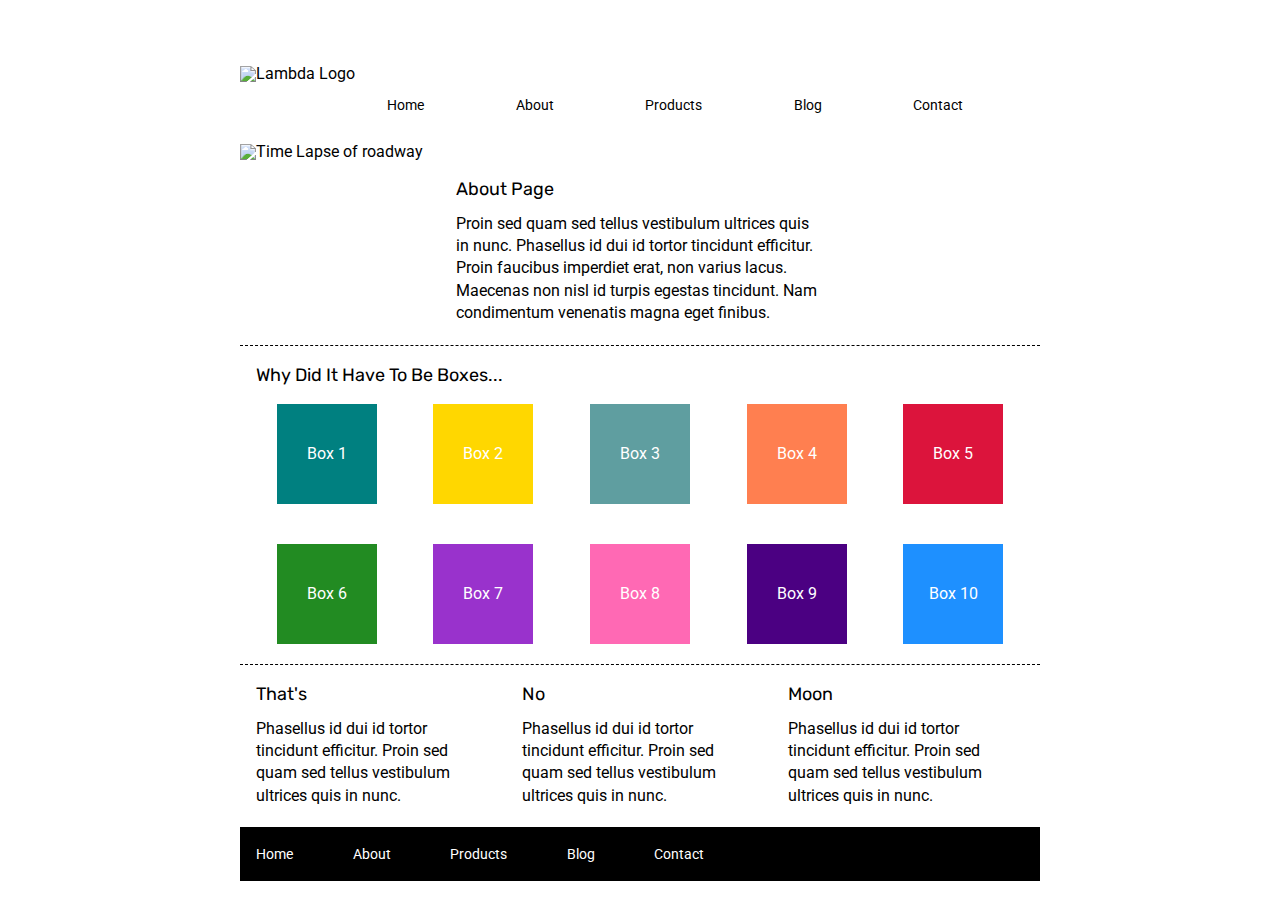
==== about.html @ 283777c1 "Added about page and navigation links" ====
<!doctype html>

<html lang="en">
<head>
  <meta charset="utf-8">

  <title>Sprint Challenge - Home</title>

  <link href="https://fonts.googleapis.com/css?family=Roboto|Rubik" rel="stylesheet">
  <link rel="stylesheet" href="style/index.css">

</head>

<body>
    <div class="container">
        <header class="header">
            <div>
                <img src="assets\lambda-black.png" alt="Lambda Logo">
            </div>
            <nav>
                <a href="index.html">Home</a>
                <a href="about.html">About</a>
                <a href="#">Products</a>
                <a href="#">Blog</a>
                <a href="#">Contact</a>
            </nav>

        </header>
            <div class="jumbo">
                <img src="assets\jumbo.jpg" alt="Time Lapse of roadway"> 
            </div>
        <section class="top-content">
            <div class="text-container">
                <h2>About Page</h2>
                <p>Proin sed quam sed tellus vestibulum ultrices quis in nunc. Phasellus id dui id tortor tincidunt efficitur. Proin faucibus imperdiet erat, non varius lacus. Maecenas non nisl id turpis egestas tincidunt. Nam condimentum venenatis magna eget finibus.</p>
            </div>
            
        </section>
        
        <section class="middle-content">
        
            <h2>Why Did It Have To Be Boxes...</h2>
            
            <div class="boxes">
                <div class="box">Box 1</div>
                <div class="box">Box 2</div>
                <div class="box">Box 3</div>
                <div class="box">Box 4</div>
                <div class="box">Box 5</div>
                <div class="box">Box 6</div>
                <div class="box">Box 7</div>
                <div class="box">Box 8</div>
                <div class="box">Box 9</div>
                <div class="box">Box 10</div>
            </div>
        
        </section>

        <section class="bottom-content">

            <div class="text-container">
                <h2>That's</h2>
                <p>Phasellus id dui id tortor tincidunt efficitur. Proin sed quam sed tellus vestibulum ultrices quis in nunc.</p>
            </div>
            <div class="text-container">
                <h2>No</h2>
                <p>Phasellus id dui id tortor tincidunt efficitur. Proin sed quam sed tellus vestibulum ultrices quis in nunc.</p>
            </div>
            <div class="text-container">
                <h2>Moon</h2>
                <p>Phasellus id dui id tortor tincidunt efficitur. Proin sed quam sed tellus vestibulum ultrices quis in nunc.</p>
            </div>

        </section>
        
        <footer>
            <nav>
                <a href="index.html">Home</a>
                <a href="about.html">About</a>
                <a href="#">Products</a>
                <a href="#">Blog</a>
                <a href="#">Contact</a>
            </nav>
        </footer>
    </div><!-- container -->        
</body>
</html>
---- style/index.css ----
/* http://meyerweb.com/eric/tools/css/reset/ 
   v2.0 | 20110126
   License: none (public domain)
*/

html, body, div, span, applet, object, iframe,
h1, h2, h3, h4, h5, h6, p, blockquote, pre,
a, abbr, acronym, address, big, cite, code,
del, dfn, em, img, ins, kbd, q, s, samp,
small, strike, strong, sub, sup, tt, var,
b, u, i, center,
dl, dt, dd, ol, ul, li,
fieldset, form, label, legend,
table, caption, tbody, tfoot, thead, tr, th, td,
article, aside, canvas, details, embed, 
figure, figcaption, footer, header, hgroup, 
menu, nav, output, ruby, section, summary,
time, mark, audio, video {
	margin: 0;
	padding: 0;
	border: 0;
	font-size: 100%;
	font: inherit;
	vertical-align: baseline;
}
/* HTML5 display-role reset for older browsers */
article, aside, details, figcaption, figure, 
footer, header, hgroup, menu, nav, section {
	display: block;
}
body {
	line-height: 1;
}
ol, ul {
	list-style: none;
}
blockquote, q {
	quotes: none;
}
blockquote:before, blockquote:after,
q:before, q:after {
	content: '';
	content: none;
}
table {
	border-collapse: collapse;
	border-spacing: 0;
}

* {
    box-sizing: border-box;
}

html, body {
    height: 100%;
    font-family: 'Roboto', sans-serif;
    padding: 1.7rem;
}



h1, h2, h3, h4, h5 {
    font-size: 18px;
    margin-bottom: 15px;
    font-family: 'Rubik', sans-serif;
}

p {
    line-height: 1.4;
}

.container {
    width: 800px;
    margin: .7rem auto;
    background-color: white;
}

.header{
    display: flex;
    flex-direction: row;
    
}

header nav {
    width: 80%;
    display: flex;
    justify-content: space-between;
    align-items: center;
    font-size: 14px;
}

header nav a{
    text-decoration: none;
    color: black;
    padding: 2rem;
}

.jumbo{
    margin: auto;
    padding-bottom: 20px;  
}

.top-content {
    display: flex;
    flex-wrap: wrap;
    justify-content: space-evenly;
    margin-bottom: 20px;
    border-bottom: 1px dashed black;
}

.top-content .text-container {
    width: 48%;
    padding: 0 1%;
    padding-bottom: 20px;  
}

.middle-content {
    margin-bottom: 20px;
    border-bottom: 1px dashed black;
}

.middle-content h2 {
    padding: 0 2%;
    margin-bottom: 0;
}

.middle-content .boxes {
    display: flex;
    flex-wrap: wrap;
    justify-content: space-evenly;
}

.middle-content .boxes .box {
    width: 12.5%;
    height: 100px;
    background: black;
    margin: 20px 2.5%;
    color: white;
    display: flex;
    align-items: center;
    justify-content: center;
}

.middle-content .boxes .box:nth-child(1){
    background: teal;
}
.middle-content .boxes .box:nth-child(2){
    background: gold;
}
.middle-content .boxes .box:nth-child(3){
    background: cadetblue;
}
.middle-content .boxes .box:nth-child(4){
    background: coral;
}
.middle-content .boxes .box:nth-child(5){
    background: crimson;
}
.middle-content .boxes .box:nth-child(6){
    background: forestgreen;
}
.middle-content .boxes .box:nth-child(7){
    background: darkorchid;
}
.middle-content .boxes .box:nth-child(8){
    background: hotpink;
}
.middle-content .boxes .box:nth-child(9){
    background: indigo;
}
.middle-content .boxes .box:nth-child(10){
    background: dodgerblue;
}
.bottom-content {
    display: flex;
    margin: 0 2% 20px;
    justify-content: space-around;
}

.bottom-content .text-container {
    padding-right: 4%;
}

.bottom-content .text-container:last-child {
    padding-right: 0;
}

footer {
    width: 100%;
    background: black;
}

footer nav {
    width: 60%;
    display: flex;
    justify-content: space-between;
    align-items: center;
    padding: 20px 2%;
    font-size: 14px;
}

footer nav a {
    color: white;
    text-decoration: none;
}
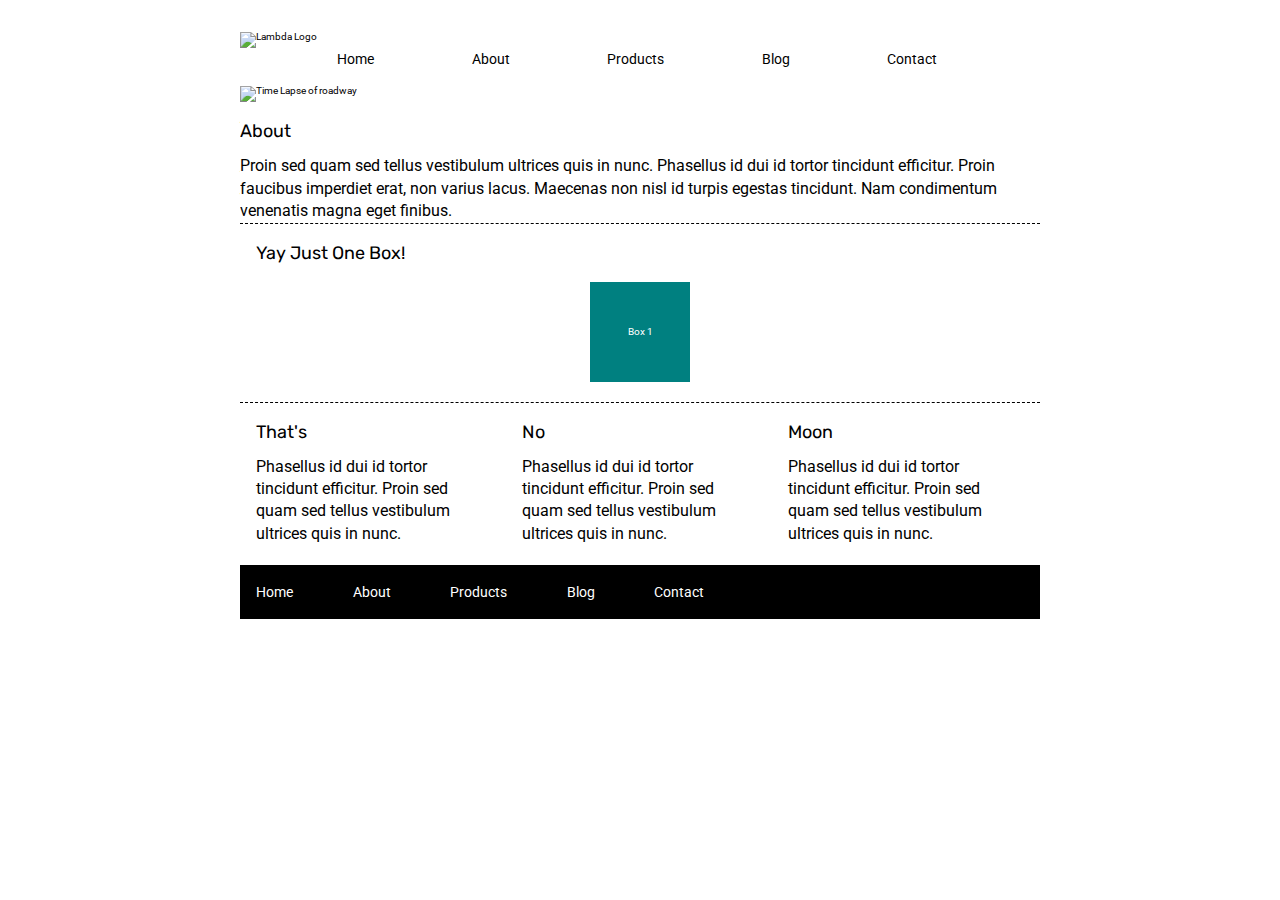
==== commit d17c3301: "Better reflects the included mock up for mobile" ====
--- a/about.html
+++ b/about.html
@@ -8,7 +8,7 @@
 
   <link href="https://fonts.googleapis.com/css?family=Roboto|Rubik" rel="stylesheet">
   <link rel="stylesheet" href="style/index.css">
-
+  <meta name="viewport" content="width=device-width,initial-scale=1">
 </head>
 
 <body>
@@ -26,32 +26,25 @@
             </nav>
 
         </header>
-            <div class="jumbo">
-                <img src="assets\jumbo.jpg" alt="Time Lapse of roadway"> 
+            <div>
+                <img class="jumbo" src="assets\jumbo.jpg" alt="Time Lapse of roadway"> 
             </div>
         <section class="top-content">
-            <div class="text-container">
-                <h2>About Page</h2>
+            <div class="text-container-about">
+                <h2>About</h2>
                 <p>Proin sed quam sed tellus vestibulum ultrices quis in nunc. Phasellus id dui id tortor tincidunt efficitur. Proin faucibus imperdiet erat, non varius lacus. Maecenas non nisl id turpis egestas tincidunt. Nam condimentum venenatis magna eget finibus.</p>
             </div>
+            
             
         </section>
         
         <section class="middle-content">
         
-            <h2>Why Did It Have To Be Boxes...</h2>
+            <h2>Yay Just One Box!</h2>
             
             <div class="boxes">
                 <div class="box">Box 1</div>
-                <div class="box">Box 2</div>
-                <div class="box">Box 3</div>
-                <div class="box">Box 4</div>
-                <div class="box">Box 5</div>
-                <div class="box">Box 6</div>
-                <div class="box">Box 7</div>
-                <div class="box">Box 8</div>
-                <div class="box">Box 9</div>
-                <div class="box">Box 10</div>
+  
             </div>
         
         </section>
--- a/style/index.css
+++ b/style/index.css
@@ -50,23 +50,25 @@
 * {
     box-sizing: border-box;
 }
-
+html {
+    font-size: 62.5%;
+  }
+  
 html, body {
     height: 100%;
     font-family: 'Roboto', sans-serif;
-    padding: 1.7rem;
-}
-
-
+    padding: 1%;
+}
 
 h1, h2, h3, h4, h5 {
-    font-size: 18px;
-    margin-bottom: 15px;
+    font-size: 1.8rem;
+    margin-bottom: 1.5rem;
     font-family: 'Rubik', sans-serif;
 }
 
 p {
     line-height: 1.4;
+    font-size: 1.6rem;
 }
 
 .container {
@@ -86,7 +88,7 @@
     display: flex;
     justify-content: space-between;
     align-items: center;
-    font-size: 14px;
+    font-size: 1.4rem;
 }
 
 header nav a{
@@ -97,26 +99,27 @@
 
 .jumbo{
     margin: auto;
-    padding-bottom: 20px;  
+    padding-bottom: 2rem;  
 }
 
 .top-content {
     display: flex;
     flex-wrap: wrap;
     justify-content: space-evenly;
-    margin-bottom: 20px;
-    border-bottom: 1px dashed black;
+    margin-bottom: 2rem;
+    border-bottom: 0.1rem dashed black;
 }
 
 .top-content .text-container {
     width: 48%;
     padding: 0 1%;
-    padding-bottom: 20px;  
-}
+    padding-bottom: 2rem;  
+}
+
 
 .middle-content {
-    margin-bottom: 20px;
-    border-bottom: 1px dashed black;
+    margin-bottom: 2rem;
+    border-bottom: 0.1rem dashed black;
 }
 
 .middle-content h2 {
@@ -132,9 +135,9 @@
 
 .middle-content .boxes .box {
     width: 12.5%;
-    height: 100px;
+    height: 10rem;
     background: black;
-    margin: 20px 2.5%;
+    margin: 2rem 2.5%;
     color: white;
     display: flex;
     align-items: center;
@@ -173,7 +176,7 @@
 }
 .bottom-content {
     display: flex;
-    margin: 0 2% 20px;
+    margin: 0 2% 2rem;
     justify-content: space-around;
 }
 
@@ -183,6 +186,9 @@
 
 .bottom-content .text-container:last-child {
     padding-right: 0;
+}
+.hidden{
+    display: none;
 }
 
 footer {
@@ -195,11 +201,102 @@
     display: flex;
     justify-content: space-between;
     align-items: center;
-    padding: 20px 2%;
-    font-size: 14px;
+    padding: 2rem 2%;
+    font-size: 1.4rem;
 }
 
 footer nav a {
     color: white;
     text-decoration: none;
-}+}
+
+.hidden-2{
+    display: none;
+}
+
+        
+
+
+
+    @media (max-width: 500px) {
+            html, body{
+                padding: 0;
+                width: 100%;
+            }
+            .container {
+                max-width: 100%;
+                flex-direction: column;    
+                margin: 0;
+                align-content: center;
+            }
+            .header{
+                max-width: 100%;
+                flex-direction: column;
+                align-items: center;
+                padding: 1rem;
+            }
+            nav{
+                flex-direction: column;
+                align-content: center;
+                font-size: 2.5rem;  
+                padding: 2rem;    
+            }
+            header nav a{
+                padding: .5rem;
+                font-size: 2.5rem;
+            }
+            .jumbo{
+                max-width:100%;
+                display: block;
+                align-self: center;
+            }
+            .top-content{
+                flex-direction: column;
+                width: 100%;
+                align-items: center;
+            
+            }
+            .top-content .text-container {
+                width: 90%;
+                padding: 0;
+                padding-bottom: 2rem;  
+            }
+            .middle-content{
+                border-bottom: none;
+            }
+            .middle-content .boxes .box {
+                width: 10rem;
+                height: 10rem;
+                margin: .5rem;
+            }   
+            .boxes{
+                flex-direction: column;
+                align-content: center;
+            }
+        
+            .bottom-content {
+                flex-direction: column;
+                width: 100%;
+                align-items: center;
+            }
+            .bottom-content  {
+                flex-direction: column;
+                align-content: center;
+            }
+            .bottom-content .text-container {
+                width: 90%;
+                padding-bottom: 2rem;
+            }
+            footer{
+                width: 100%;
+            }
+            footer nav{
+                width: 100%;
+                font-size: 2.5rem;
+            }
+            .hidden-1{
+                display: none;
+            }
+            .hidden-2{
+                display: inherit;
+        }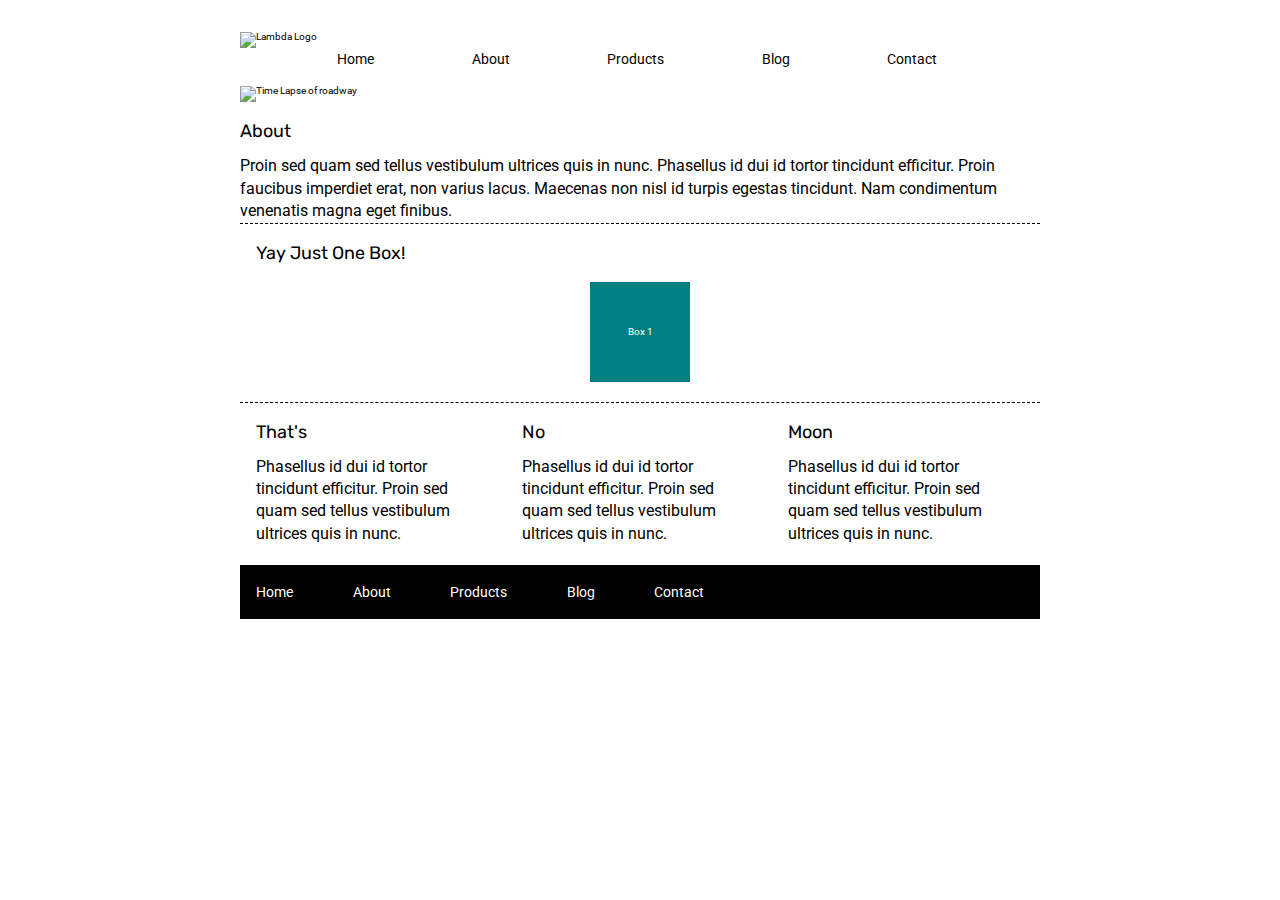
==== commit 6b569991: "Added blog page" ====
--- a/about.html
+++ b/about.html
@@ -4,7 +4,7 @@
 <head>
   <meta charset="utf-8">
 
-  <title>Sprint Challenge - Home</title>
+  <title>Sprint Challenge - About</title>
 
   <link href="https://fonts.googleapis.com/css?family=Roboto|Rubik" rel="stylesheet">
   <link rel="stylesheet" href="style/index.css">
@@ -21,7 +21,7 @@
                 <a href="index.html">Home</a>
                 <a href="about.html">About</a>
                 <a href="#">Products</a>
-                <a href="#">Blog</a>
+                <a href="blog.html">Blog</a>
                 <a href="#">Contact</a>
             </nav>
 
--- a/style/index.css
+++ b/style/index.css
@@ -95,7 +95,28 @@
     text-decoration: none;
     color: black;
     padding: 2rem;
-}
+ } 
+    header nav a:hover{animation: nav-ani 0.8s both;
+        }
+         /* KeyFrames */
+            @keyframes nav-ani {
+                10%, 90% {
+                    transform: translate3d(-0.1rem, 0, 0);
+                }
+                
+                20%, 80% {
+                    transform: translate3d(0.2rem, 0, 0);
+                }
+                
+                30%, 50%, 70% {
+                    transform: translate3d(-0.4rem, 0, 0);
+                }
+                
+                40%, 60% {
+                    transform: translate3d(0.4rem, 0, 0);
+                }
+            }
+    
 
 .jumbo{
     margin: auto;
@@ -213,8 +234,44 @@
 .hidden-2{
     display: none;
 }
-
-        
+.more{
+    padding: 5%;
+    text-decoration: none;
+    text-align: left;
+}
+
+.blogimg{
+    display: block;
+    text-align: center;
+}
+.blog-content {
+    display: flex;
+    flex-direction: row;
+    flex-wrap: wrap;
+    justify-content: space-evenly;
+    align-items: center;
+    margin-bottom: 2rem;
+
+}
+
+.blog-post {
+    width: 100%;
+    padding: 0 1%;
+    padding-bottom: 2rem;  
+}
+
+.blog-img {
+    padding-bottom: 5%;  
+}
+
+.blog-post-text{
+    text-indent: -4%;
+}
+
+.apost{
+    padding: 5%;
+    border-bottom: 0.1rem dashed black;
+}
 
 
 
@@ -299,4 +356,5 @@
             }
             .hidden-2{
                 display: inherit;
-        }+            }
+    }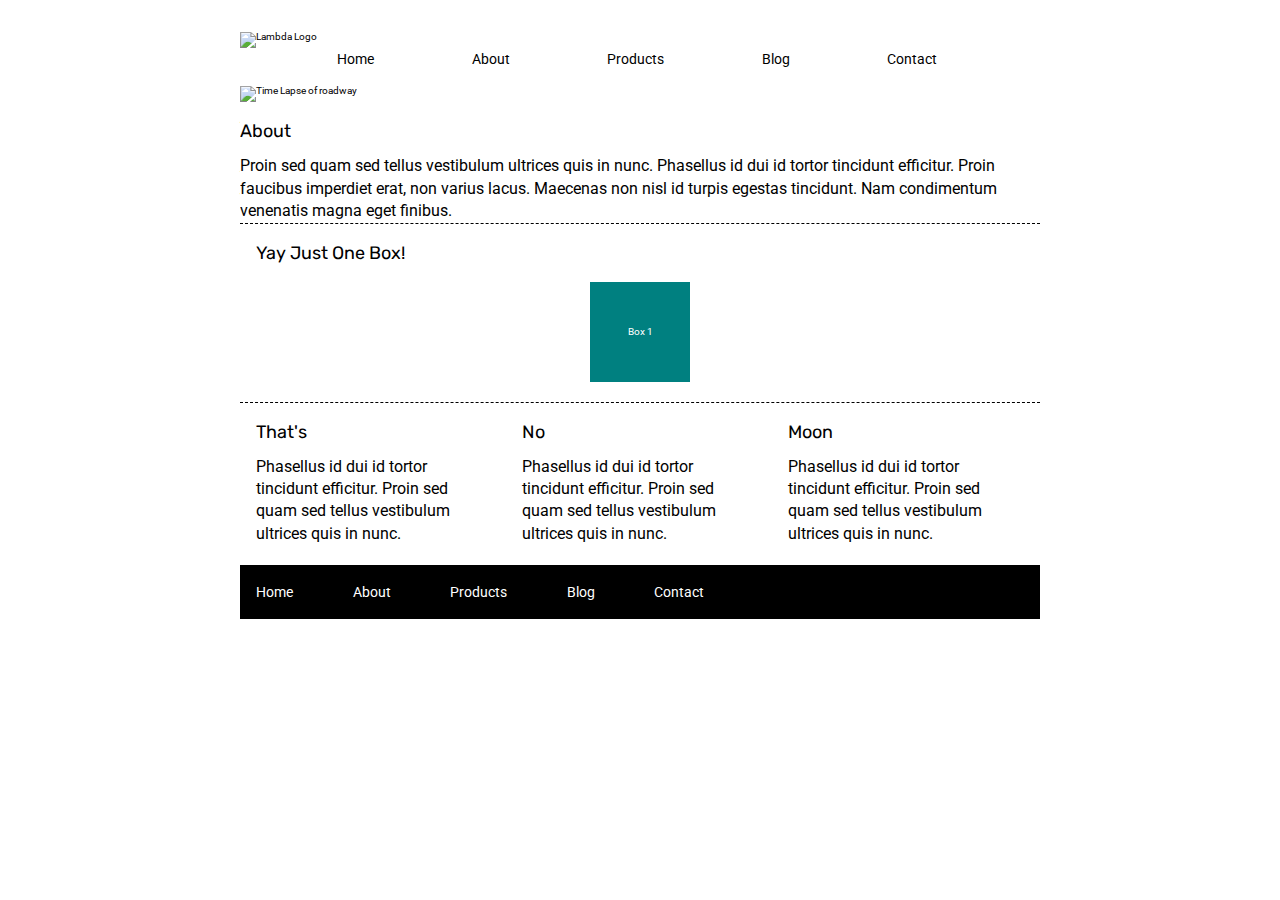
==== commit 38d14523: "Cleaned up some code" ====
--- a/about.html
+++ b/about.html
@@ -1,80 +1,99 @@
-<!doctype html>
+<!DOCTYPE html>
 
 <html lang="en">
-<head>
-  <meta charset="utf-8">
+	<head>
+		<meta charset="utf-8" />
 
-  <title>Sprint Challenge - About</title>
+		<title>Sprint Challenge - About</title>
 
-  <link href="https://fonts.googleapis.com/css?family=Roboto|Rubik" rel="stylesheet">
-  <link rel="stylesheet" href="style/index.css">
-  <meta name="viewport" content="width=device-width,initial-scale=1">
-</head>
+		<link
+			href="https://fonts.googleapis.com/css?family=Roboto|Rubik"
+			rel="stylesheet"
+		/>
+		<link rel="stylesheet" href="style/index.css" />
+		<meta name="viewport" content="width=device-width,initial-scale=1" />
+	</head>
 
-<body>
-    <div class="container">
-        <header class="header">
-            <div>
-                <img src="assets\lambda-black.png" alt="Lambda Logo">
-            </div>
-            <nav>
-                <a href="index.html">Home</a>
-                <a href="about.html">About</a>
-                <a href="#">Products</a>
-                <a href="blog.html">Blog</a>
-                <a href="#">Contact</a>
-            </nav>
+	<body>
+		<div class="container">
+			<header class="header">
+				<div>
+					<img src="assets\lambda-black.png" alt="Lambda Logo" />
+				</div>
+				<nav>
+					<a href="index.html">Home</a>
+					<a href="about.html">About</a>
+					<a href="#">Products</a>
+					<a href="blog.html">Blog</a>
+					<a href="#">Contact</a>
+				</nav>
+			</header>
+			<div>
+				<img
+					class="jumbo"
+					src="assets\jumbo.jpg"
+					alt="Time Lapse of roadway"
+				/>
+			</div>
+			<section class="top-content">
+				<div class="text-container-about">
+					<h2>About</h2>
+					<p>
+						Proin sed quam sed tellus vestibulum ultrices quis
+						in nunc. Phasellus id dui id tortor tincidunt
+						efficitur. Proin faucibus imperdiet erat, non
+						varius lacus. Maecenas non nisl id turpis egestas
+						tincidunt. Nam condimentum venenatis magna eget
+						finibus.
+					</p>
+				</div>
+			</section>
 
-        </header>
-            <div>
-                <img class="jumbo" src="assets\jumbo.jpg" alt="Time Lapse of roadway"> 
-            </div>
-        <section class="top-content">
-            <div class="text-container-about">
-                <h2>About</h2>
-                <p>Proin sed quam sed tellus vestibulum ultrices quis in nunc. Phasellus id dui id tortor tincidunt efficitur. Proin faucibus imperdiet erat, non varius lacus. Maecenas non nisl id turpis egestas tincidunt. Nam condimentum venenatis magna eget finibus.</p>
-            </div>
-            
-            
-        </section>
-        
-        <section class="middle-content">
-        
-            <h2>Yay Just One Box!</h2>
-            
-            <div class="boxes">
-                <div class="box">Box 1</div>
-  
-            </div>
-        
-        </section>
+			<section class="middle-content">
+				<h2>Yay Just One Box!</h2>
 
-        <section class="bottom-content">
+				<div class="boxes">
+					<div class="box">Box 1</div>
+				</div>
+			</section>
 
-            <div class="text-container">
-                <h2>That's</h2>
-                <p>Phasellus id dui id tortor tincidunt efficitur. Proin sed quam sed tellus vestibulum ultrices quis in nunc.</p>
-            </div>
-            <div class="text-container">
-                <h2>No</h2>
-                <p>Phasellus id dui id tortor tincidunt efficitur. Proin sed quam sed tellus vestibulum ultrices quis in nunc.</p>
-            </div>
-            <div class="text-container">
-                <h2>Moon</h2>
-                <p>Phasellus id dui id tortor tincidunt efficitur. Proin sed quam sed tellus vestibulum ultrices quis in nunc.</p>
-            </div>
+			<section class="bottom-content">
+				<div class="text-container">
+					<h2>That's</h2>
+					<p>
+						Phasellus id dui id tortor tincidunt efficitur.
+						Proin sed quam sed tellus vestibulum ultrices quis
+						in nunc.
+					</p>
+				</div>
+				<div class="text-container">
+					<h2>No</h2>
+					<p>
+						Phasellus id dui id tortor tincidunt efficitur.
+						Proin sed quam sed tellus vestibulum ultrices quis
+						in nunc.
+					</p>
+				</div>
+				<div class="text-container">
+					<h2>Moon</h2>
+					<p>
+						Phasellus id dui id tortor tincidunt efficitur.
+						Proin sed quam sed tellus vestibulum ultrices quis
+						in nunc.
+					</p>
+				</div>
+			</section>
 
-        </section>
-        
-        <footer>
-            <nav>
-                <a href="index.html">Home</a>
-                <a href="about.html">About</a>
-                <a href="#">Products</a>
-                <a href="#">Blog</a>
-                <a href="#">Contact</a>
-            </nav>
-        </footer>
-    </div><!-- container -->        
-</body>
+			<footer>
+				<nav>
+					<a href="index.html">Home</a>
+					<a href="about.html">About</a>
+					<a href="#">Products</a>
+					<a href="#">Blog</a>
+					<a href="#">Contact</a>
+				</nav>
+			</footer>
+		</div>
+		<!-- container -->
+	</body>
 </html>
--- a/style/index.css
+++ b/style/index.css
@@ -3,19 +3,87 @@
    License: none (public domain)
 */
 
-html, body, div, span, applet, object, iframe,
-h1, h2, h3, h4, h5, h6, p, blockquote, pre,
-a, abbr, acronym, address, big, cite, code,
-del, dfn, em, img, ins, kbd, q, s, samp,
-small, strike, strong, sub, sup, tt, var,
-b, u, i, center,
-dl, dt, dd, ol, ul, li,
-fieldset, form, label, legend,
-table, caption, tbody, tfoot, thead, tr, th, td,
-article, aside, canvas, details, embed, 
-figure, figcaption, footer, header, hgroup, 
-menu, nav, output, ruby, section, summary,
-time, mark, audio, video {
+html,
+body,
+div,
+span,
+applet,
+object,
+iframe,
+h1,
+h2,
+h3,
+h4,
+h5,
+h6,
+p,
+blockquote,
+pre,
+a,
+abbr,
+acronym,
+address,
+big,
+cite,
+code,
+del,
+dfn,
+em,
+img,
+ins,
+kbd,
+q,
+s,
+samp,
+small,
+strike,
+strong,
+sub,
+sup,
+tt,
+var,
+b,
+u,
+i,
+center,
+dl,
+dt,
+dd,
+ol,
+ul,
+li,
+fieldset,
+form,
+label,
+legend,
+table,
+caption,
+tbody,
+tfoot,
+thead,
+tr,
+th,
+td,
+article,
+aside,
+canvas,
+details,
+embed,
+figure,
+figcaption,
+footer,
+header,
+hgroup,
+menu,
+nav,
+output,
+ruby,
+section,
+summary,
+time,
+mark,
+audio,
+video {
 	margin: 0;
 	padding: 0;
 	border: 0;
@@ -24,22 +92,35 @@
 	vertical-align: baseline;
 }
 /* HTML5 display-role reset for older browsers */
-article, aside, details, figcaption, figure, 
-footer, header, hgroup, menu, nav, section {
+article,
+aside,
+details,
+figcaption,
+figure,
+footer,
+header,
+hgroup,
+menu,
+nav,
+section {
 	display: block;
 }
 body {
 	line-height: 1;
 }
-ol, ul {
+ol,
+ul {
 	list-style: none;
 }
-blockquote, q {
+blockquote,
+q {
 	quotes: none;
 }
-blockquote:before, blockquote:after,
-q:before, q:after {
-	content: '';
+blockquote:before,
+blockquote:after,
+q:before,
+q:after {
+	content: "";
 	content: none;
 }
 table {
@@ -48,313 +129,313 @@
 }
 
 * {
-    box-sizing: border-box;
+	box-sizing: border-box;
 }
 html {
-    font-size: 62.5%;
-  }
-  
-html, body {
-    height: 100%;
-    font-family: 'Roboto', sans-serif;
-    padding: 1%;
-}
-
-h1, h2, h3, h4, h5 {
-    font-size: 1.8rem;
-    margin-bottom: 1.5rem;
-    font-family: 'Rubik', sans-serif;
+	font-size: 62.5%;
+}
+
+html,
+body {
+	height: 100%;
+	font-family: "Roboto", sans-serif;
+	padding: 1%;
+}
+
+h1,
+h2,
+h3,
+h4,
+h5 {
+	font-size: 1.8rem;
+	margin-bottom: 1.5rem;
+	font-family: "Rubik", sans-serif;
 }
 
 p {
-    line-height: 1.4;
-    font-size: 1.6rem;
+	line-height: 1.4;
+	font-size: 1.6rem;
 }
 
 .container {
-    width: 800px;
-    margin: .7rem auto;
-    background-color: white;
-}
-
-.header{
-    display: flex;
-    flex-direction: row;
-    
+	width: 800px;
+	margin: 0.7rem auto;
+	background-color: white;
+}
+
+.header {
+	display: flex;
+	flex-direction: row;
 }
 
 header nav {
-    width: 80%;
-    display: flex;
-    justify-content: space-between;
-    align-items: center;
-    font-size: 1.4rem;
-}
-
-header nav a{
-    text-decoration: none;
-    color: black;
-    padding: 2rem;
- } 
-    header nav a:hover{animation: nav-ani 0.8s both;
-        }
-         /* KeyFrames */
-            @keyframes nav-ani {
-                10%, 90% {
-                    transform: translate3d(-0.1rem, 0, 0);
-                }
-                
-                20%, 80% {
-                    transform: translate3d(0.2rem, 0, 0);
-                }
-                
-                30%, 50%, 70% {
-                    transform: translate3d(-0.4rem, 0, 0);
-                }
-                
-                40%, 60% {
-                    transform: translate3d(0.4rem, 0, 0);
-                }
-            }
-    
-
-.jumbo{
-    margin: auto;
-    padding-bottom: 2rem;  
+	width: 80%;
+	display: flex;
+	justify-content: space-between;
+	align-items: center;
+	font-size: 1.4rem;
+}
+
+header nav a {
+	text-decoration: none;
+	color: black;
+	padding: 2rem;
+}
+header nav a:hover {
+	animation: nav-ani 0.8s both;
+}
+/* KeyFrames */
+@keyframes nav-ani {
+	10%,
+	90% {
+		transform: translate3d(-0.1rem, 0, 0);
+	}
+
+	20%,
+	80% {
+		transform: translate3d(0.2rem, 0, 0);
+	}
+
+	30%,
+	50%,
+	70% {
+		transform: translate3d(-0.4rem, 0, 0);
+	}
+
+	40%,
+	60% {
+		transform: translate3d(0.4rem, 0, 0);
+	}
+}
+
+.jumbo {
+	margin: auto;
+	padding-bottom: 2rem;
 }
 
 .top-content {
-    display: flex;
-    flex-wrap: wrap;
-    justify-content: space-evenly;
-    margin-bottom: 2rem;
-    border-bottom: 0.1rem dashed black;
+	display: flex;
+	flex-wrap: wrap;
+	justify-content: space-evenly;
+	margin-bottom: 2rem;
+	border-bottom: 0.1rem dashed black;
 }
 
 .top-content .text-container {
-    width: 48%;
-    padding: 0 1%;
-    padding-bottom: 2rem;  
-}
-
+	width: 48%;
+	padding: 0 1%;
+	padding-bottom: 2rem;
+}
 
 .middle-content {
-    margin-bottom: 2rem;
-    border-bottom: 0.1rem dashed black;
+	margin-bottom: 2rem;
+	border-bottom: 0.1rem dashed black;
 }
 
 .middle-content h2 {
-    padding: 0 2%;
-    margin-bottom: 0;
+	padding: 0 2%;
+	margin-bottom: 0;
 }
 
 .middle-content .boxes {
-    display: flex;
-    flex-wrap: wrap;
-    justify-content: space-evenly;
+	display: flex;
+	flex-wrap: wrap;
+	justify-content: space-evenly;
 }
 
 .middle-content .boxes .box {
-    width: 12.5%;
-    height: 10rem;
-    background: black;
-    margin: 2rem 2.5%;
-    color: white;
-    display: flex;
-    align-items: center;
-    justify-content: center;
-}
-
-.middle-content .boxes .box:nth-child(1){
-    background: teal;
-}
-.middle-content .boxes .box:nth-child(2){
-    background: gold;
-}
-.middle-content .boxes .box:nth-child(3){
-    background: cadetblue;
-}
-.middle-content .boxes .box:nth-child(4){
-    background: coral;
-}
-.middle-content .boxes .box:nth-child(5){
-    background: crimson;
-}
-.middle-content .boxes .box:nth-child(6){
-    background: forestgreen;
-}
-.middle-content .boxes .box:nth-child(7){
-    background: darkorchid;
-}
-.middle-content .boxes .box:nth-child(8){
-    background: hotpink;
-}
-.middle-content .boxes .box:nth-child(9){
-    background: indigo;
-}
-.middle-content .boxes .box:nth-child(10){
-    background: dodgerblue;
+	width: 12.5%;
+	height: 10rem;
+	background: black;
+	margin: 2rem 2.5%;
+	color: white;
+	display: flex;
+	align-items: center;
+	justify-content: center;
+}
+
+.middle-content .boxes .box:nth-child(1) {
+	background: teal;
+}
+.middle-content .boxes .box:nth-child(2) {
+	background: gold;
+}
+.middle-content .boxes .box:nth-child(3) {
+	background: cadetblue;
+}
+.middle-content .boxes .box:nth-child(4) {
+	background: coral;
+}
+.middle-content .boxes .box:nth-child(5) {
+	background: crimson;
+}
+.middle-content .boxes .box:nth-child(6) {
+	background: forestgreen;
+}
+.middle-content .boxes .box:nth-child(7) {
+	background: darkorchid;
+}
+.middle-content .boxes .box:nth-child(8) {
+	background: hotpink;
+}
+.middle-content .boxes .box:nth-child(9) {
+	background: indigo;
+}
+.middle-content .boxes .box:nth-child(10) {
+	background: dodgerblue;
 }
 .bottom-content {
-    display: flex;
-    margin: 0 2% 2rem;
-    justify-content: space-around;
+	display: flex;
+	margin: 0 2% 2rem;
+	justify-content: space-around;
 }
 
 .bottom-content .text-container {
-    padding-right: 4%;
+	padding-right: 4%;
 }
 
 .bottom-content .text-container:last-child {
-    padding-right: 0;
-}
-.hidden{
-    display: none;
+	padding-right: 0;
+}
+.hidden {
+	display: none;
 }
 
 footer {
-    width: 100%;
-    background: black;
+	width: 100%;
+	background: black;
 }
 
 footer nav {
-    width: 60%;
-    display: flex;
-    justify-content: space-between;
-    align-items: center;
-    padding: 2rem 2%;
-    font-size: 1.4rem;
+	width: 60%;
+	display: flex;
+	justify-content: space-between;
+	align-items: center;
+	padding: 2rem 2%;
+	font-size: 1.4rem;
 }
 
 footer nav a {
-    color: white;
-    text-decoration: none;
-}
-
-.hidden-2{
-    display: none;
-}
-.more{
-    padding: 5%;
-    text-decoration: none;
-    text-align: left;
-}
-
-.blogimg{
-    display: block;
-    text-align: center;
+	color: white;
+	text-decoration: none;
+}
+
+.hidden-2 {
+	display: none;
+}
+.more {
+	padding: 5%;
+	text-decoration: none;
+	text-align: left;
+}
+
+.blogimg {
+	display: block;
+	text-align: center;
 }
 .blog-content {
-    display: flex;
-    flex-direction: row;
-    flex-wrap: wrap;
-    justify-content: space-evenly;
-    align-items: center;
-    margin-bottom: 2rem;
-
+	display: flex;
+	flex-direction: row;
+	flex-wrap: wrap;
+	justify-content: space-evenly;
+	align-items: center;
+	margin-bottom: 2rem;
 }
 
 .blog-post {
-    width: 100%;
-    padding: 0 1%;
-    padding-bottom: 2rem;  
+	width: 100%;
+	padding: 0 1%;
+	padding-bottom: 2rem;
 }
 
 .blog-img {
-    padding-bottom: 5%;  
-}
-
-.blog-post-text{
-    text-indent: -4%;
-}
-
-.apost{
-    padding: 5%;
-    border-bottom: 0.1rem dashed black;
-}
-
-
-
-    @media (max-width: 500px) {
-            html, body{
-                padding: 0;
-                width: 100%;
-            }
-            .container {
-                max-width: 100%;
-                flex-direction: column;    
-                margin: 0;
-                align-content: center;
-            }
-            .header{
-                max-width: 100%;
-                flex-direction: column;
-                align-items: center;
-                padding: 1rem;
-            }
-            nav{
-                flex-direction: column;
-                align-content: center;
-                font-size: 2.5rem;  
-                padding: 2rem;    
-            }
-            header nav a{
-                padding: .5rem;
-                font-size: 2.5rem;
-            }
-            .jumbo{
-                max-width:100%;
-                display: block;
-                align-self: center;
-            }
-            .top-content{
-                flex-direction: column;
-                width: 100%;
-                align-items: center;
-            
-            }
-            .top-content .text-container {
-                width: 90%;
-                padding: 0;
-                padding-bottom: 2rem;  
-            }
-            .middle-content{
-                border-bottom: none;
-            }
-            .middle-content .boxes .box {
-                width: 10rem;
-                height: 10rem;
-                margin: .5rem;
-            }   
-            .boxes{
-                flex-direction: column;
-                align-content: center;
-            }
-        
-            .bottom-content {
-                flex-direction: column;
-                width: 100%;
-                align-items: center;
-            }
-            .bottom-content  {
-                flex-direction: column;
-                align-content: center;
-            }
-            .bottom-content .text-container {
-                width: 90%;
-                padding-bottom: 2rem;
-            }
-            footer{
-                width: 100%;
-            }
-            footer nav{
-                width: 100%;
-                font-size: 2.5rem;
-            }
-            .hidden-1{
-                display: none;
-            }
-            .hidden-2{
-                display: inherit;
-            }
-    }+	padding-bottom: 5%;
+}
+
+.blog-post-text {
+	text-indent: -4%;
+}
+
+.apost {
+	padding: 5%;
+	border-bottom: 0.1rem dashed black;
+}
+
+@media (max-width: 500px) {
+	html,
+	body {
+		padding: 0;
+		width: 100%;
+	}
+	.container {
+		max-width: 100%;
+		flex-direction: column;
+		margin: 0;
+		align-content: center;
+	}
+	.header {
+		max-width: 100%;
+		flex-direction: column;
+		align-items: center;
+		padding: 1rem;
+	}
+	nav {
+		flex-direction: column;
+		align-content: center;
+		font-size: 2.5rem;
+		padding: 2rem;
+	}
+	header nav a {
+		padding: 0.5rem;
+		font-size: 2.5rem;
+	}
+	.jumbo {
+		max-width: 100%;
+		display: block;
+		align-self: center;
+	}
+	.top-content {
+		flex-direction: column;
+		width: 100%;
+		align-items: center;
+	}
+	.top-content .text-container {
+		width: 90%;
+		padding: 0;
+		padding-bottom: 2rem;
+	}
+	.middle-content {
+		border-bottom: none;
+	}
+	.middle-content .boxes .box {
+		width: 10rem;
+		height: 10rem;
+		margin: 0.5rem;
+	}
+	.bottom-content {
+		flex-direction: column;
+		width: 100%;
+		align-items: center;
+	}
+	.bottom-content {
+		flex-direction: column;
+		align-content: center;
+	}
+	.bottom-content .text-container {
+		width: 90%;
+		padding-bottom: 2rem;
+	}
+	footer {
+		width: 100%;
+	}
+	footer nav {
+		width: 100%;
+		font-size: 2.5rem;
+	}
+	.hidden-1 {
+		display: none;
+	}
+	.hidden-2 {
+		display: inherit;
+	}
+}
